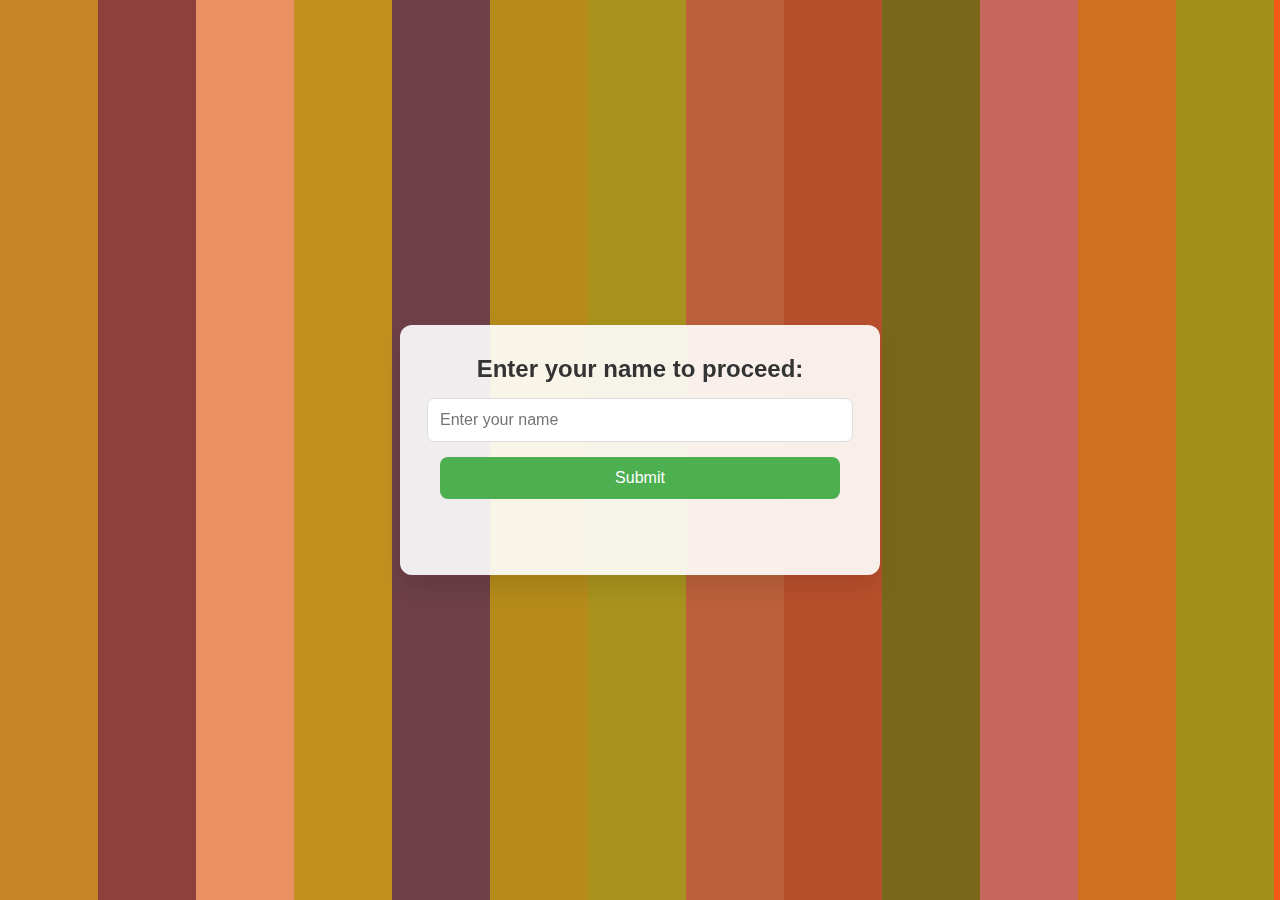
==== Wedding/Groomsmen/SourcePage/index.html @ 817c92f0 "Updated folder structure" ====
<!DOCTYPE html>
<html lang="en">
<head>
    <meta charset="UTF-8">
    <meta name="viewport" content="width=device-width, initial-scale=1.0">
    <title>Name Entry</title>
    <link rel="stylesheet" href="../WebpageStyles/welcomeScreen.css">
</head>
<body>
    <div class="container">
        <h1>Enter your name to proceed:</h1>
        <input type="text" id="nameInput" placeholder="Enter your name" onkeypress="handleKeyPress(event)">
        <button onclick="checkName()">Submit</button>
        <p id="message"></p>
        <p id="countdown" style="display:none;"></p> <!-- Countdown placeholder -->
    </div>

    <script src="..//BackendScripts/welcomeScreenFunctionality.js"></script>
</body>
</html>
---- Wedding/Groomsmen/WebpageStyles/welcomeScreen.css ----
/* General body styling */
body {
    font-family: 'Helvetica Neue', sans-serif;
    display: flex;
    justify-content: center;
    align-items: center;
    height: 100vh;
    margin: 0;
    background-color: #f4f4f4;
}

/* Centering the container */
.container {
    background-color: rgba(255, 255, 255, 0.9);
    border-radius: 12px;
    padding: 30px 40px;
    box-shadow: 0 12px 25px rgba(0, 0, 0, 0.1);
    text-align: center;
    max-width: 400px;
    width: 100%;
    display: flex;
    flex-direction: column;
    justify-content: center; /* Center content vertically */
    align-items: center; /* Center content horizontally */
    gap: 15px; /* Adds consistent spacing between elements */
}

/* Heading styles */
h1 {
    font-size: 24px;
    color: #333;
    margin: 0;
}

/* Input field styling */
input {
    width: 100%;
    padding: 12px;
    border-radius: 8px;
    border: 1px solid #ddd;
    font-size: 16px;
    transition: all 0.3s ease;
}

/* Focus effect on input */
input:focus {
    border-color: #4CAF50;
    outline: none;
    box-shadow: 0 0 5px rgba(76, 175, 80, 0.5);
}

/* Button styling */
button {
    width: 100%;
    padding: 12px;
    background-color: #4CAF50;
    color: white;
    border: none;
    border-radius: 8px;
    font-size: 16px;
    cursor: pointer;
    transition: background-color 0.3s ease, transform 0.3s ease;
}

/* Button hover effect */
button:hover {
    background-color: #45a049;
    transform: translateY(-2px);
}

/* Button active effect */
button:active {
    transform: translateY(2px);
}

/* Styling for messages */
#message {
    margin-top: 15px;
    font-weight: bold;
    color: #333;
}
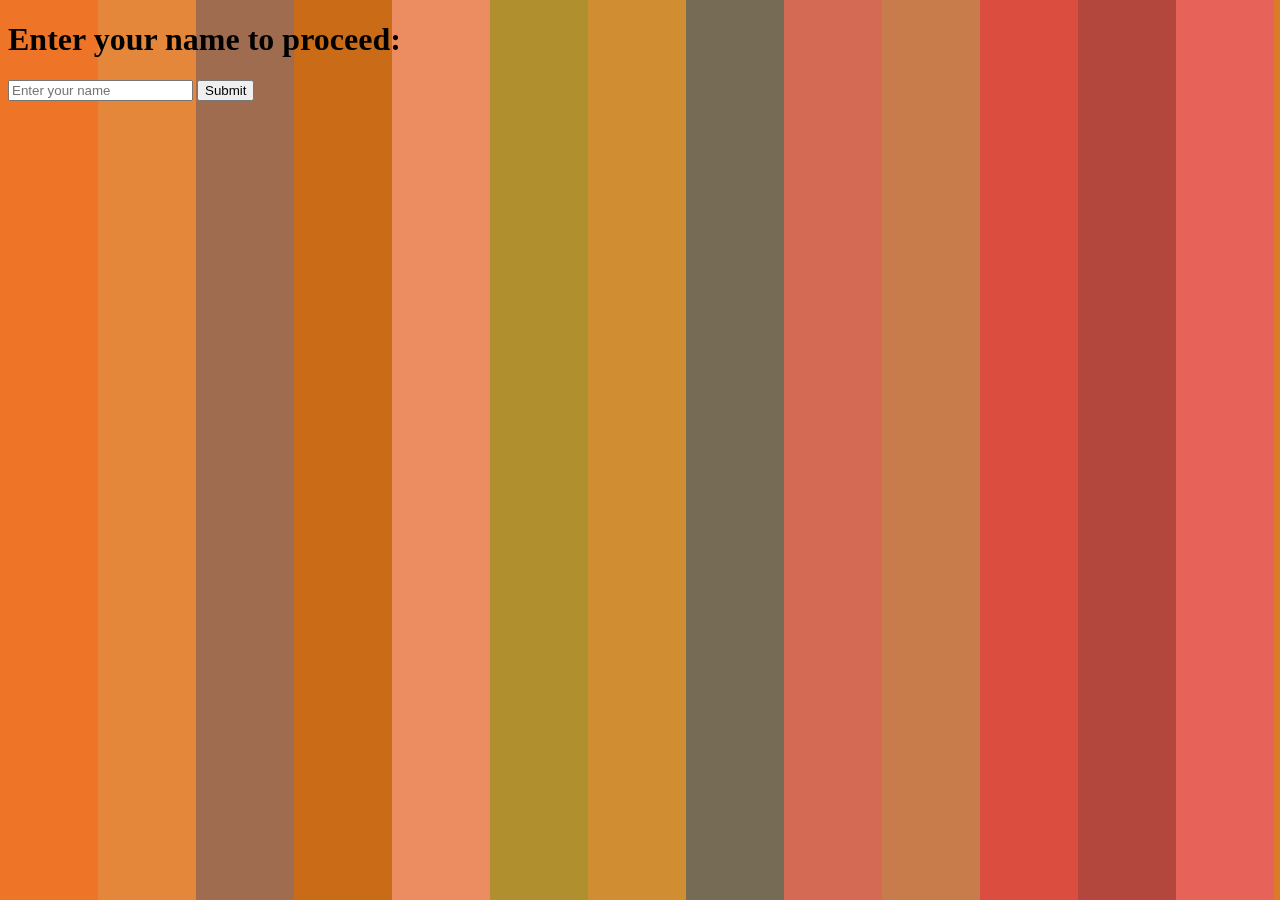
==== commit 5bba8244: "Updated stylesheet references" ====
--- a/Wedding/Groomsmen/SourcePage/index.html
+++ b/Wedding/Groomsmen/SourcePage/index.html
@@ -4,7 +4,7 @@
     <meta charset="UTF-8">
     <meta name="viewport" content="width=device-width, initial-scale=1.0">
     <title>Name Entry</title>
-    <link rel="stylesheet" href="../WebpageStyles/welcomeScreen.css">
+    <link rel=“stylesheet” type=“text/css” href=“WebpageStyles/welcomeScreen.css”>
 </head>
 <body>
     <div class="container">
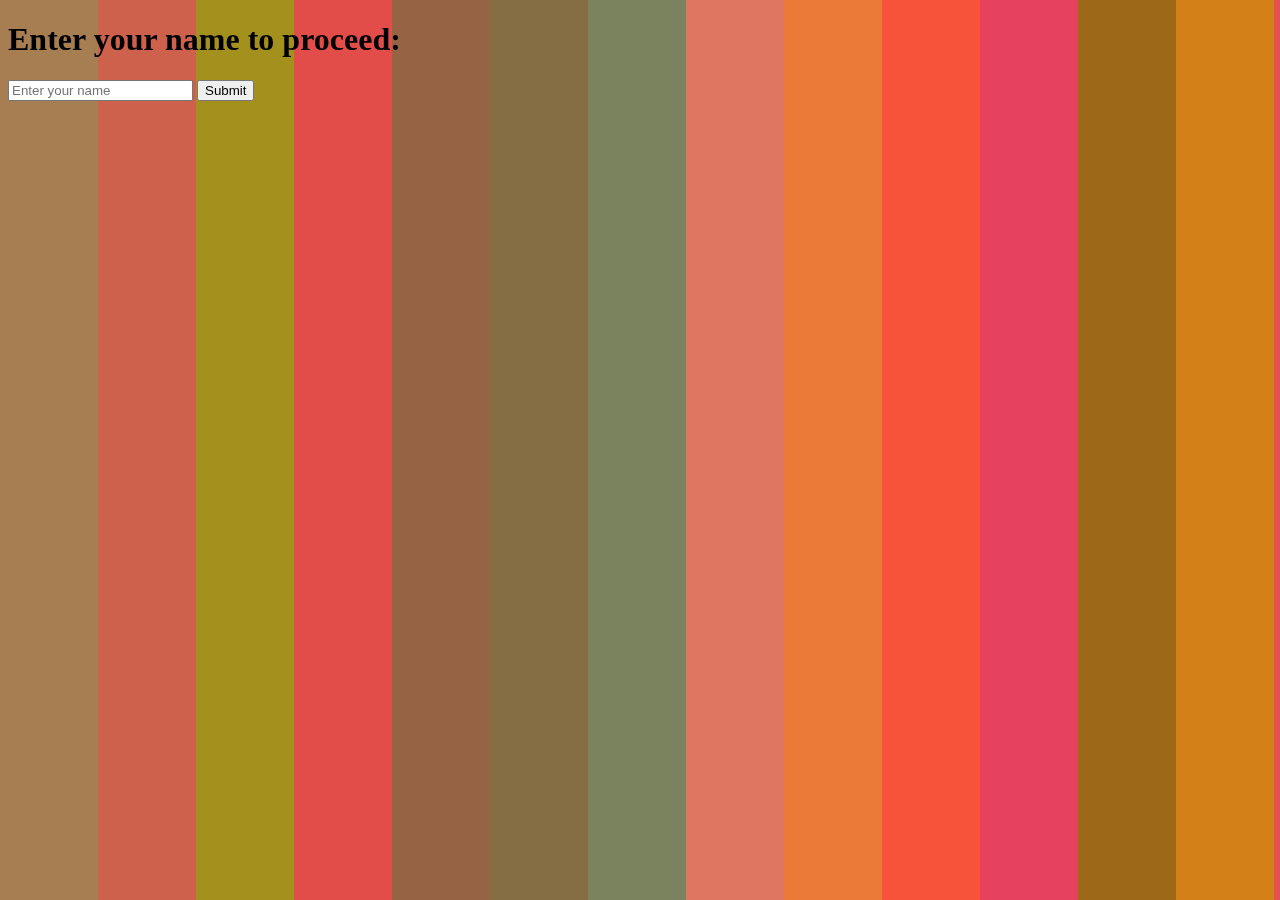
==== commit d285357a: "Testing CSS update" ====
--- a/Wedding/Groomsmen/SourcePage/index.html
+++ b/Wedding/Groomsmen/SourcePage/index.html
@@ -4,7 +4,7 @@
     <meta charset="UTF-8">
     <meta name="viewport" content="width=device-width, initial-scale=1.0">
     <title>Name Entry</title>
-    <link rel=“stylesheet” type=“text/css” href=“WebpageStyles/welcomeScreen.css”>
+    <link rel=“stylesheet” type=“text/css” href=“https://github.com/KendallBritton/MiscPublic/blob/main/Wedding/Groomsmen/WebpageStyles/welcomeScreen.css”>
 </head>
 <body>
     <div class="container">
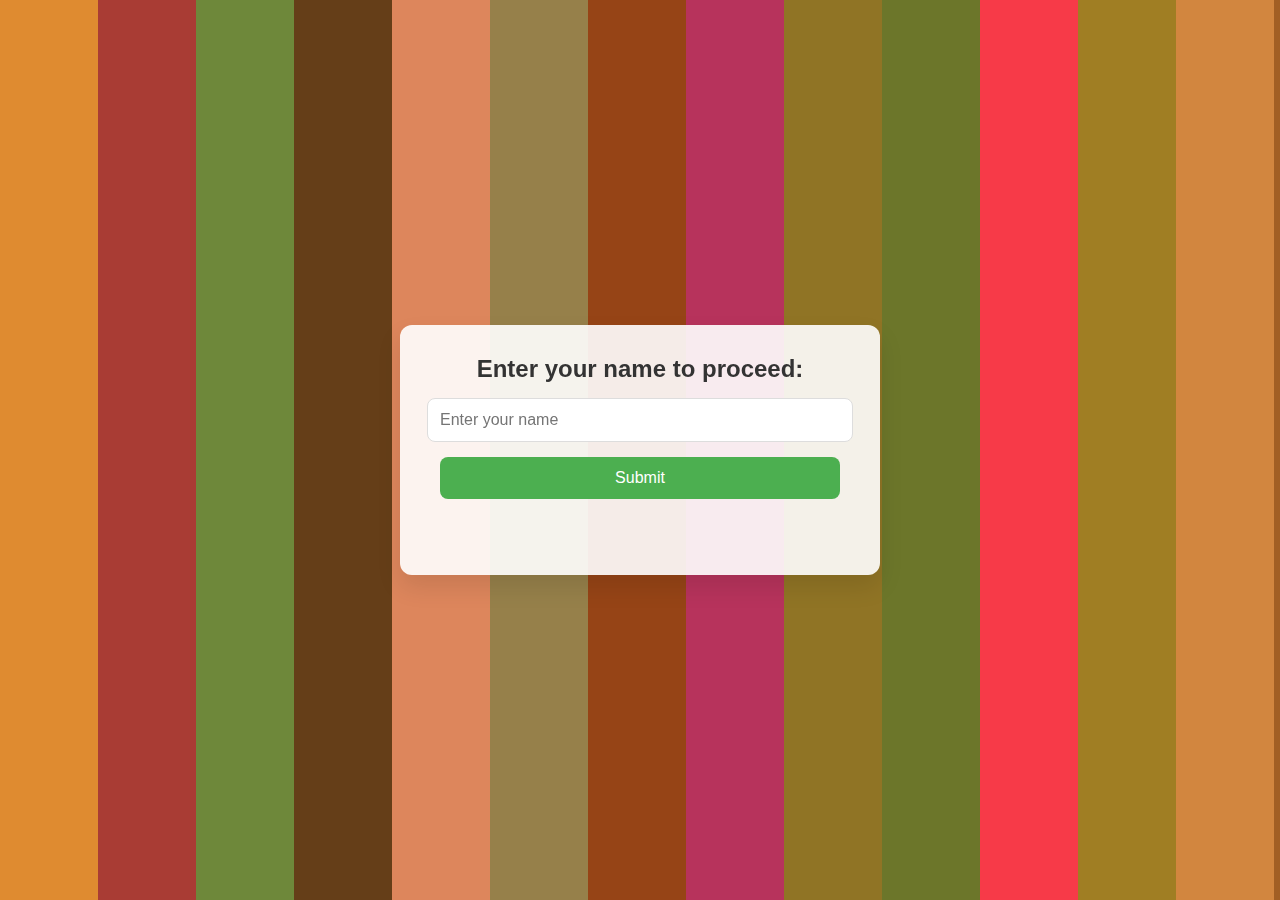
==== commit 2d668375: "Reverting back changes" ====
--- a/Wedding/Groomsmen/SourcePage/index.html
+++ b/Wedding/Groomsmen/SourcePage/index.html
@@ -4,7 +4,7 @@
     <meta charset="UTF-8">
     <meta name="viewport" content="width=device-width, initial-scale=1.0">
     <title>Name Entry</title>
-    <link rel=“stylesheet” type=“text/css” href=“https://github.com/KendallBritton/MiscPublic/blob/main/Wedding/Groomsmen/WebpageStyles/welcomeScreen.css”>
+    <link rel="stylesheet" href="../WebpageStyles/welcomeScreen.css">
 </head>
 <body>
     <div class="container">
--- a/Wedding/Groomsmen/WebpageStyles/welcomeScreen.css
+++ b/Wedding/Groomsmen/WebpageStyles/welcomeScreen.css
@@ -0,0 +1,81 @@
+/* General body styling */
+body {
+    font-family: 'Helvetica Neue', sans-serif;
+    display: flex;
+    justify-content: center;
+    align-items: center;
+    height: 100vh;
+    margin: 0;
+    background-color: #f4f4f4;
+}
+
+/* Centering the container */
+.container {
+    background-color: rgba(255, 255, 255, 0.9);
+    border-radius: 12px;
+    padding: 30px 40px;
+    box-shadow: 0 12px 25px rgba(0, 0, 0, 0.1);
+    text-align: center;
+    max-width: 400px;
+    width: 100%;
+    display: flex;
+    flex-direction: column;
+    justify-content: center; /* Center content vertically */
+    align-items: center; /* Center content horizontally */
+    gap: 15px; /* Adds consistent spacing between elements */
+}
+
+/* Heading styles */
+h1 {
+    font-size: 24px;
+    color: #333;
+    margin: 0;
+}
+
+/* Input field styling */
+input {
+    width: 100%;
+    padding: 12px;
+    border-radius: 8px;
+    border: 1px solid #ddd;
+    font-size: 16px;
+    transition: all 0.3s ease;
+}
+
+/* Focus effect on input */
+input:focus {
+    border-color: #4CAF50;
+    outline: none;
+    box-shadow: 0 0 5px rgba(76, 175, 80, 0.5);
+}
+
+/* Button styling */
+button {
+    width: 100%;
+    padding: 12px;
+    background-color: #4CAF50;
+    color: white;
+    border: none;
+    border-radius: 8px;
+    font-size: 16px;
+    cursor: pointer;
+    transition: background-color 0.3s ease, transform 0.3s ease;
+}
+
+/* Button hover effect */
+button:hover {
+    background-color: #45a049;
+    transform: translateY(-2px);
+}
+
+/* Button active effect */
+button:active {
+    transform: translateY(2px);
+}
+
+/* Styling for messages */
+#message {
+    margin-top: 15px;
+    font-weight: bold;
+    color: #333;
+}
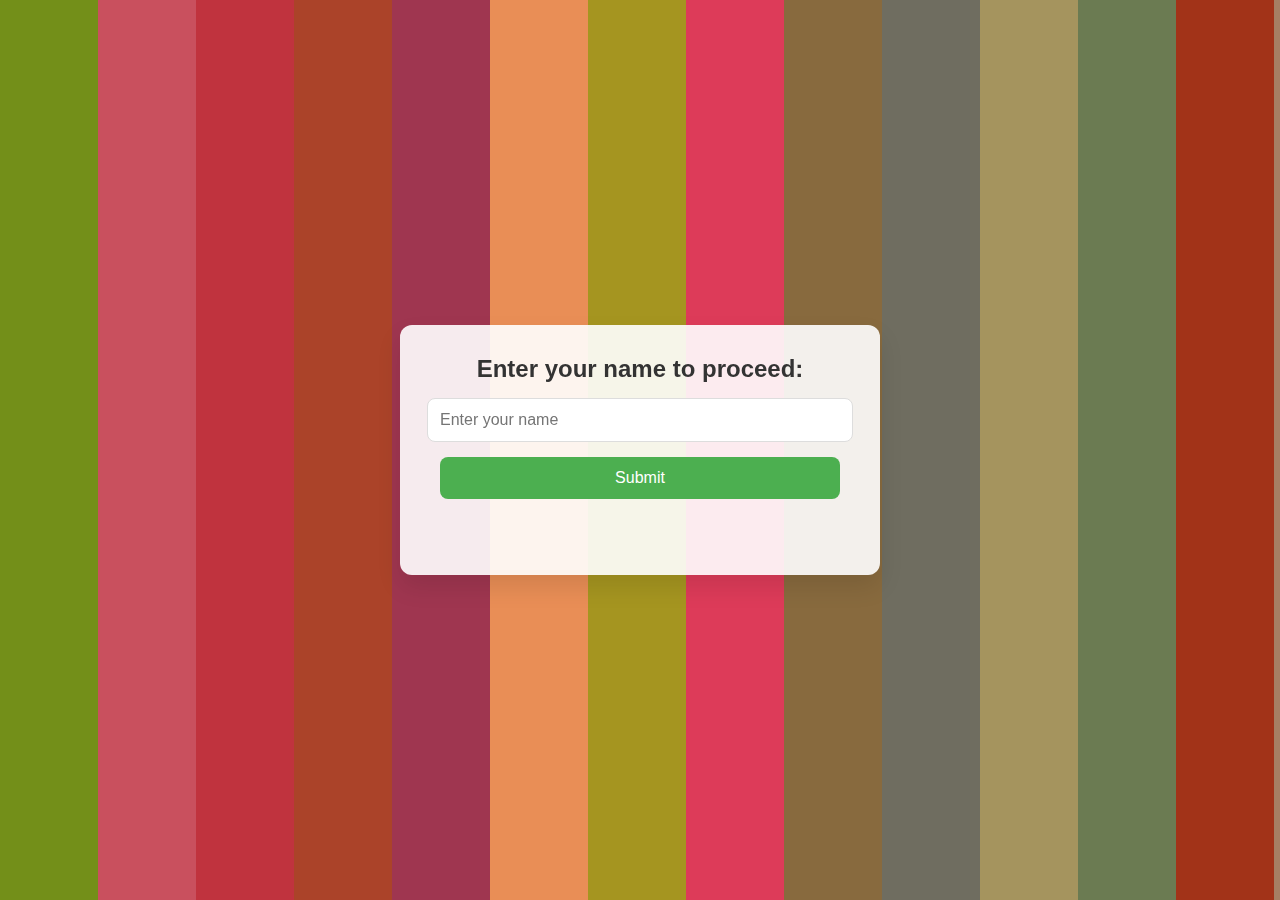
==== commit 444b7aea: "Updated links to css file and source js file" ====
--- a/Wedding/Groomsmen/SourcePage/index.html
+++ b/Wedding/Groomsmen/SourcePage/index.html
@@ -4,7 +4,7 @@
     <meta charset="UTF-8">
     <meta name="viewport" content="width=device-width, initial-scale=1.0">
     <title>Name Entry</title>
-    <link rel="stylesheet" href="../WebpageStyles/welcomeScreen.css">
+    <link rel="stylesheet" type="text/css" href="https://kendallbritton.github.io/MiscPublic/Wedding/Groomsmen/WebpageStyles/welcomeScreen.css">
 </head>
 <body>
     <div class="container">
@@ -15,6 +15,6 @@
         <p id="countdown" style="display:none;"></p> <!-- Countdown placeholder -->
     </div>
 
-    <script src="..//BackendScripts/welcomeScreenFunctionality.js"></script>
+    <script src="https://kendallbritton.github.io/MiscPublic/Wedding/Groomsmen/BackendScripts/welcomeScreenFunctionality.js"></script>
 </body>
 </html>
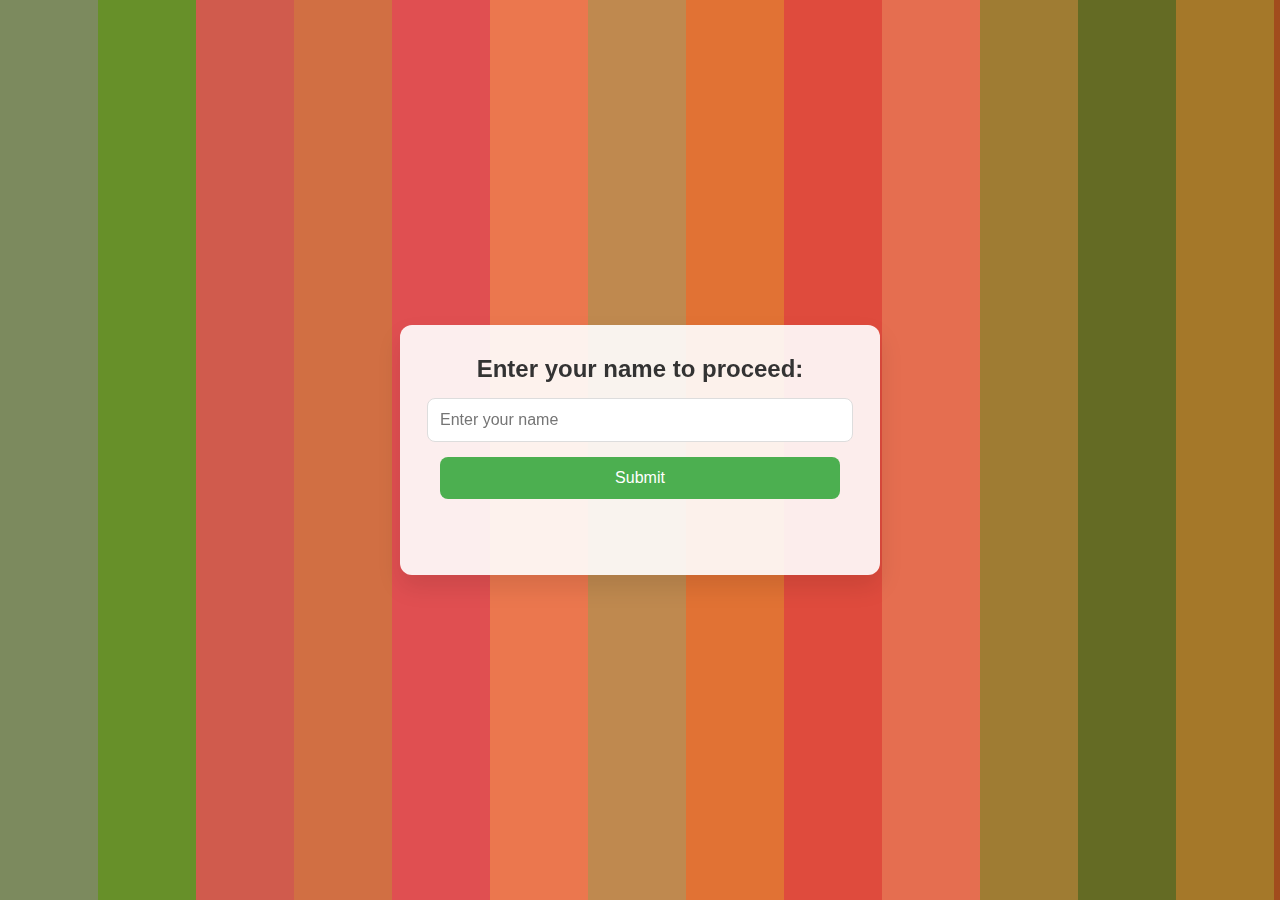
==== commit 354d1423: "Updated page references" ====
--- a/Wedding/Groomsmen/SourcePage/index.html
+++ b/Wedding/Groomsmen/SourcePage/index.html
@@ -4,7 +4,7 @@
     <meta charset="UTF-8">
     <meta name="viewport" content="width=device-width, initial-scale=1.0">
     <title>Name Entry</title>
-    <link rel="stylesheet" type="text/css" href="https://kendallbritton.github.io/MiscPublic/Wedding/Groomsmen/WebpageStyles/welcomeScreen.css">
+    <link rel="stylesheet" type="text/css" href="../WebpageStyles/welcomeScreen.css">
 </head>
 <body>
     <div class="container">
@@ -15,6 +15,6 @@
         <p id="countdown" style="display:none;"></p> <!-- Countdown placeholder -->
     </div>
 
-    <script src="https://kendallbritton.github.io/MiscPublic/Wedding/Groomsmen/BackendScripts/welcomeScreenFunctionality.js"></script>
+    <script src="../BackendScripts/welcomeScreenFunctionality.js"></script>
 </body>
 </html>
--- a/Wedding/Groomsmen/WebpageStyles/welcomeScreen.css
+++ b/Wedding/Groomsmen/WebpageStyles/welcomeScreen.css
@@ -0,0 +1,81 @@
+/* General body styling */
+body {
+    font-family: 'Helvetica Neue', sans-serif;
+    display: flex;
+    justify-content: center;
+    align-items: center;
+    height: 100vh;
+    margin: 0;
+    background-color: #f4f4f4;
+}
+
+/* Centering the container */
+.container {
+    background-color: rgba(255, 255, 255, 0.9);
+    border-radius: 12px;
+    padding: 30px 40px;
+    box-shadow: 0 12px 25px rgba(0, 0, 0, 0.1);
+    text-align: center;
+    max-width: 400px;
+    width: 100%;
+    display: flex;
+    flex-direction: column;
+    justify-content: center; /* Center content vertically */
+    align-items: center; /* Center content horizontally */
+    gap: 15px; /* Adds consistent spacing between elements */
+}
+
+/* Heading styles */
+h1 {
+    font-size: 24px;
+    color: #333;
+    margin: 0;
+}
+
+/* Input field styling */
+input {
+    width: 100%;
+    padding: 12px;
+    border-radius: 8px;
+    border: 1px solid #ddd;
+    font-size: 16px;
+    transition: all 0.3s ease;
+}
+
+/* Focus effect on input */
+input:focus {
+    border-color: #4CAF50;
+    outline: none;
+    box-shadow: 0 0 5px rgba(76, 175, 80, 0.5);
+}
+
+/* Button styling */
+button {
+    width: 100%;
+    padding: 12px;
+    background-color: #4CAF50;
+    color: white;
+    border: none;
+    border-radius: 8px;
+    font-size: 16px;
+    cursor: pointer;
+    transition: background-color 0.3s ease, transform 0.3s ease;
+}
+
+/* Button hover effect */
+button:hover {
+    background-color: #45a049;
+    transform: translateY(-2px);
+}
+
+/* Button active effect */
+button:active {
+    transform: translateY(2px);
+}
+
+/* Styling for messages */
+#message {
+    margin-top: 15px;
+    font-weight: bold;
+    color: #333;
+}
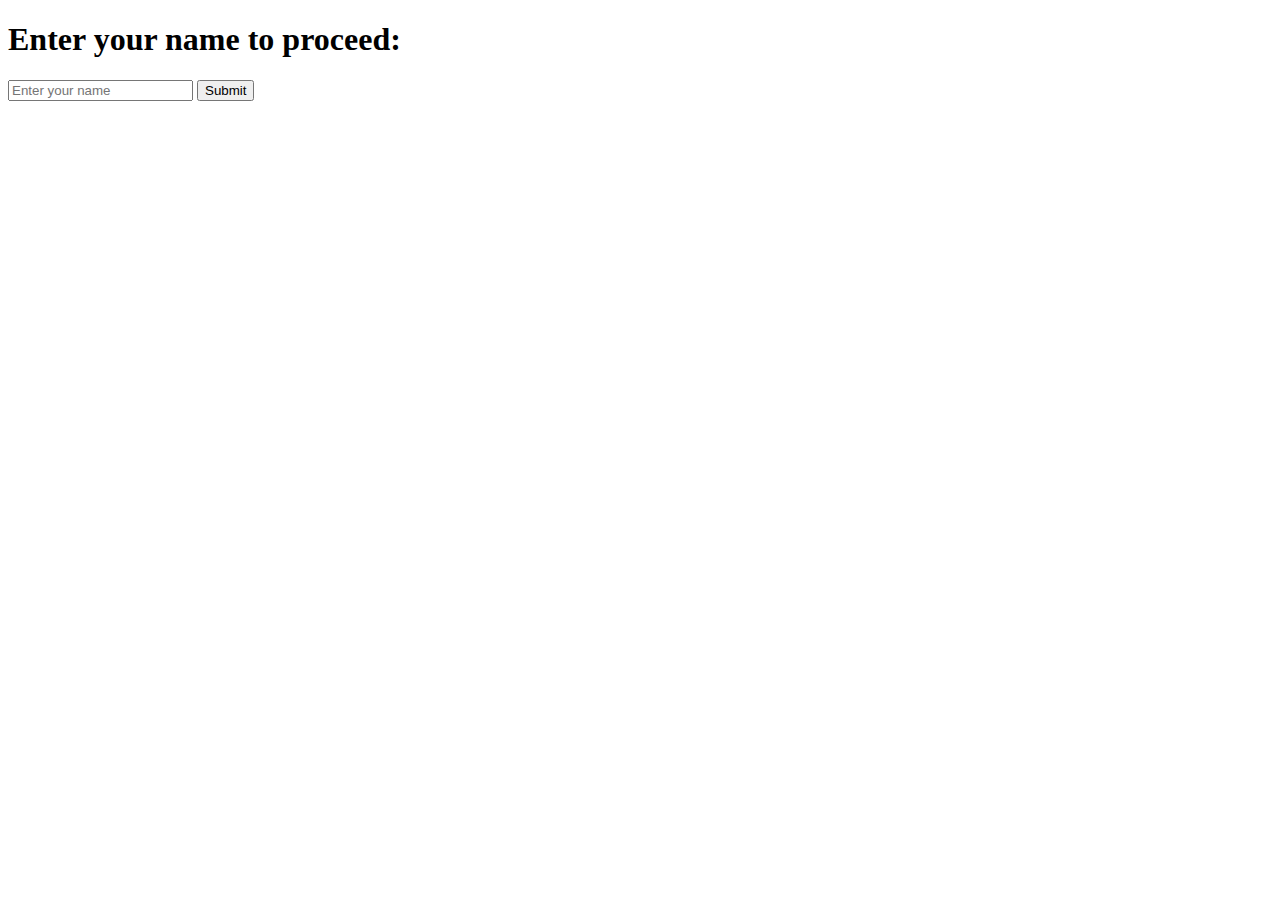
==== commit ab0afc77: "Updated reference paths" ====
--- a/Wedding/Groomsmen/SourcePage/index.html
+++ b/Wedding/Groomsmen/SourcePage/index.html
@@ -4,7 +4,7 @@
     <meta charset="UTF-8">
     <meta name="viewport" content="width=device-width, initial-scale=1.0">
     <title>Name Entry</title>
-    <link rel="stylesheet" type="text/css" href="../WebpageStyles/welcomeScreen.css">
+    <link rel="stylesheet" type="text/css" href="../MiscPublic/Wedding/Groomsmen/WebpageStyles/welcomeScreen.css">
 </head>
 <body>
     <div class="container">
@@ -15,6 +15,6 @@
         <p id="countdown" style="display:none;"></p> <!-- Countdown placeholder -->
     </div>
 
-    <script src="../BackendScripts/welcomeScreenFunctionality.js"></script>
+    <script src="../MiscPublic/Wedding/Groomsmen/BackendScripts/welcomeScreenFunctionality.js"></script>
 </body>
 </html>
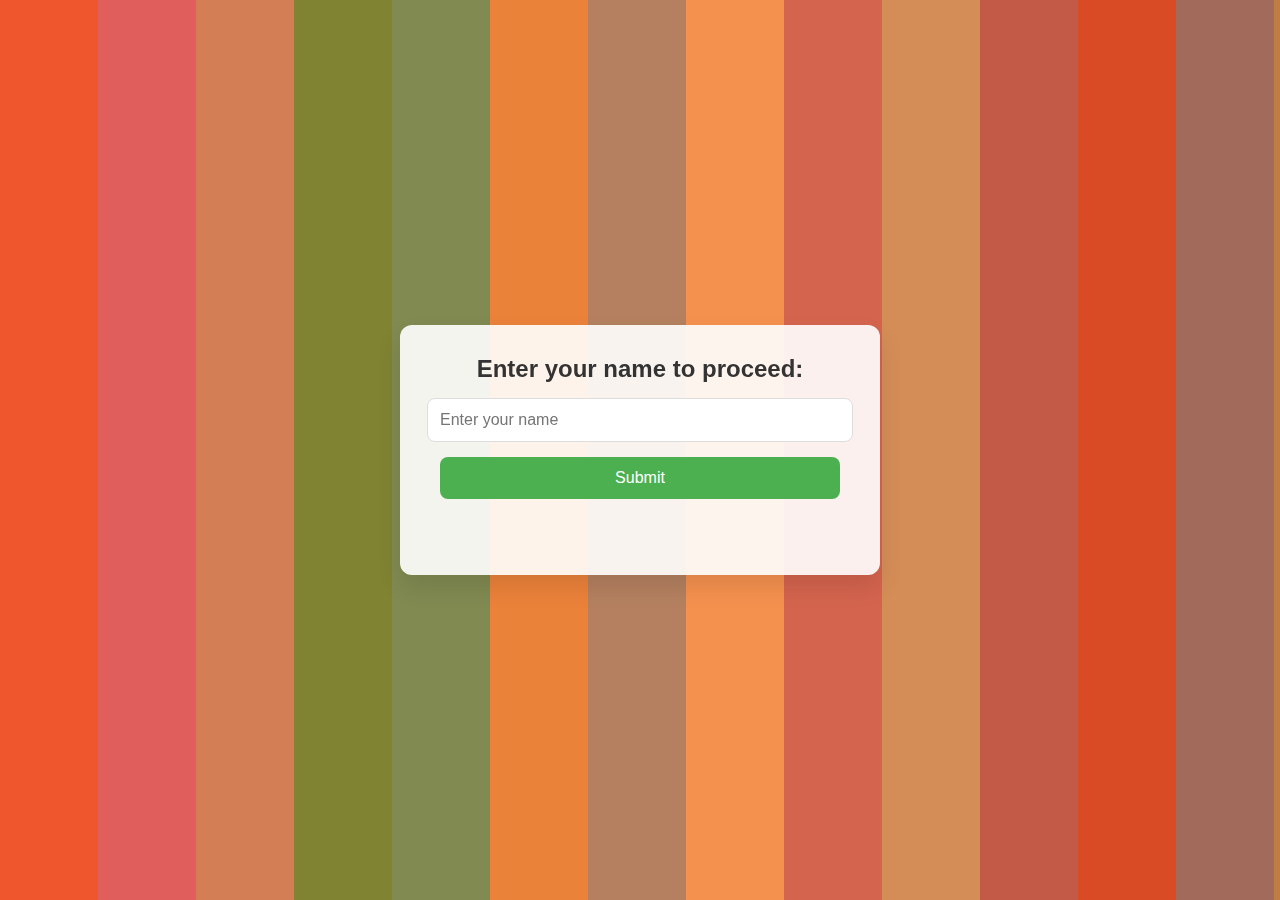
==== commit 284c6e42: "Updated path references" ====
--- a/Wedding/Groomsmen/SourcePage/index.html
+++ b/Wedding/Groomsmen/SourcePage/index.html
@@ -4,7 +4,7 @@
     <meta charset="UTF-8">
     <meta name="viewport" content="width=device-width, initial-scale=1.0">
     <title>Name Entry</title>
-    <link rel="stylesheet" type="text/css" href="../MiscPublic/Wedding/Groomsmen/WebpageStyles/welcomeScreen.css">
+    <link rel="stylesheet" type="text/css" href="../WebpageStyles/welcomeScreen.css">
 </head>
 <body>
     <div class="container">
@@ -15,6 +15,6 @@
         <p id="countdown" style="display:none;"></p> <!-- Countdown placeholder -->
     </div>
 
-    <script src="../MiscPublic/Wedding/Groomsmen/BackendScripts/welcomeScreenFunctionality.js"></script>
+    <script src="../BackendScripts/welcomeScreenFunctionality.js"></script>
 </body>
 </html>
--- a/Wedding/Groomsmen/WebpageStyles/welcomeScreen.css
+++ b/Wedding/Groomsmen/WebpageStyles/welcomeScreen.css
@@ -0,0 +1,81 @@
+/* General body styling */
+body {
+    font-family: 'Helvetica Neue', sans-serif;
+    display: flex;
+    justify-content: center;
+    align-items: center;
+    height: 100vh;
+    margin: 0;
+    background-color: #f4f4f4;
+}
+
+/* Centering the container */
+.container {
+    background-color: rgba(255, 255, 255, 0.9);
+    border-radius: 12px;
+    padding: 30px 40px;
+    box-shadow: 0 12px 25px rgba(0, 0, 0, 0.1);
+    text-align: center;
+    max-width: 400px;
+    width: 100%;
+    display: flex;
+    flex-direction: column;
+    justify-content: center; /* Center content vertically */
+    align-items: center; /* Center content horizontally */
+    gap: 15px; /* Adds consistent spacing between elements */
+}
+
+/* Heading styles */
+h1 {
+    font-size: 24px;
+    color: #333;
+    margin: 0;
+}
+
+/* Input field styling */
+input {
+    width: 100%;
+    padding: 12px;
+    border-radius: 8px;
+    border: 1px solid #ddd;
+    font-size: 16px;
+    transition: all 0.3s ease;
+}
+
+/* Focus effect on input */
+input:focus {
+    border-color: #4CAF50;
+    outline: none;
+    box-shadow: 0 0 5px rgba(76, 175, 80, 0.5);
+}
+
+/* Button styling */
+button {
+    width: 100%;
+    padding: 12px;
+    background-color: #4CAF50;
+    color: white;
+    border: none;
+    border-radius: 8px;
+    font-size: 16px;
+    cursor: pointer;
+    transition: background-color 0.3s ease, transform 0.3s ease;
+}
+
+/* Button hover effect */
+button:hover {
+    background-color: #45a049;
+    transform: translateY(-2px);
+}
+
+/* Button active effect */
+button:active {
+    transform: translateY(2px);
+}
+
+/* Styling for messages */
+#message {
+    margin-top: 15px;
+    font-weight: bold;
+    color: #333;
+}
